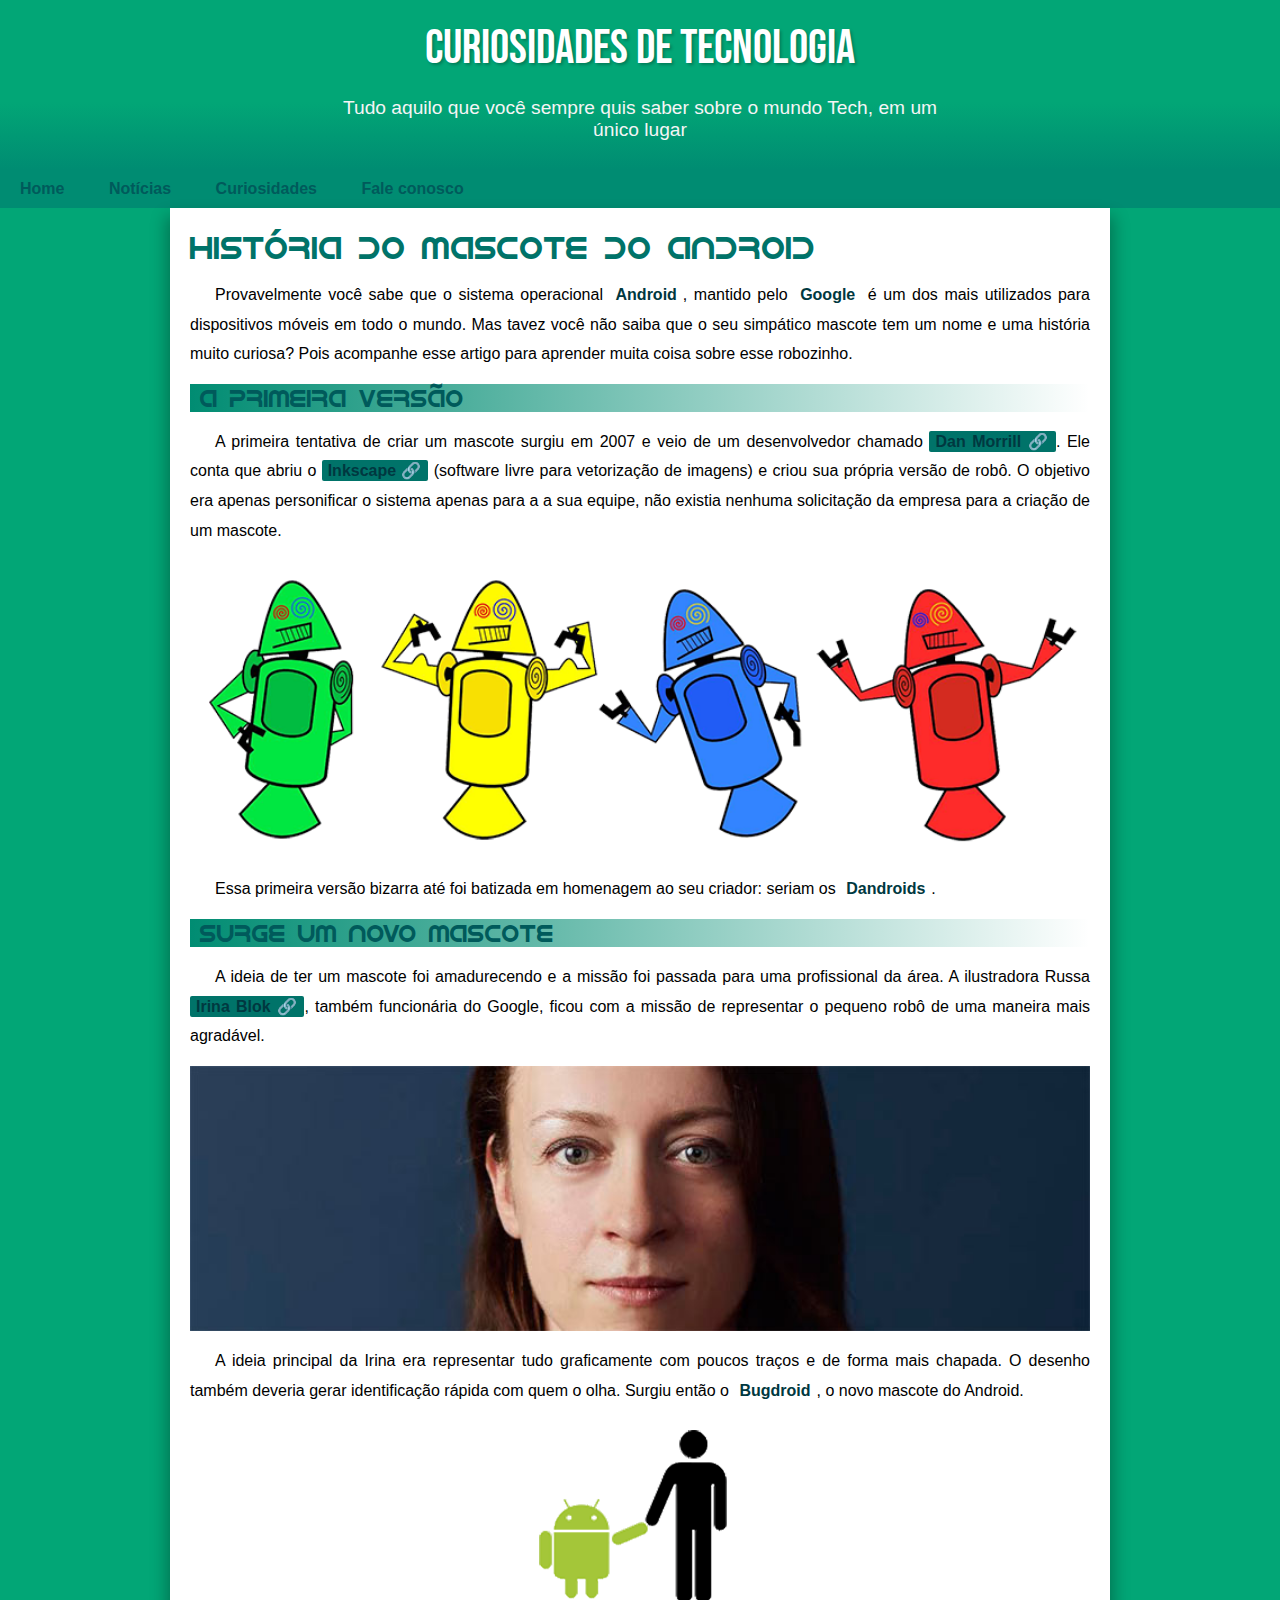
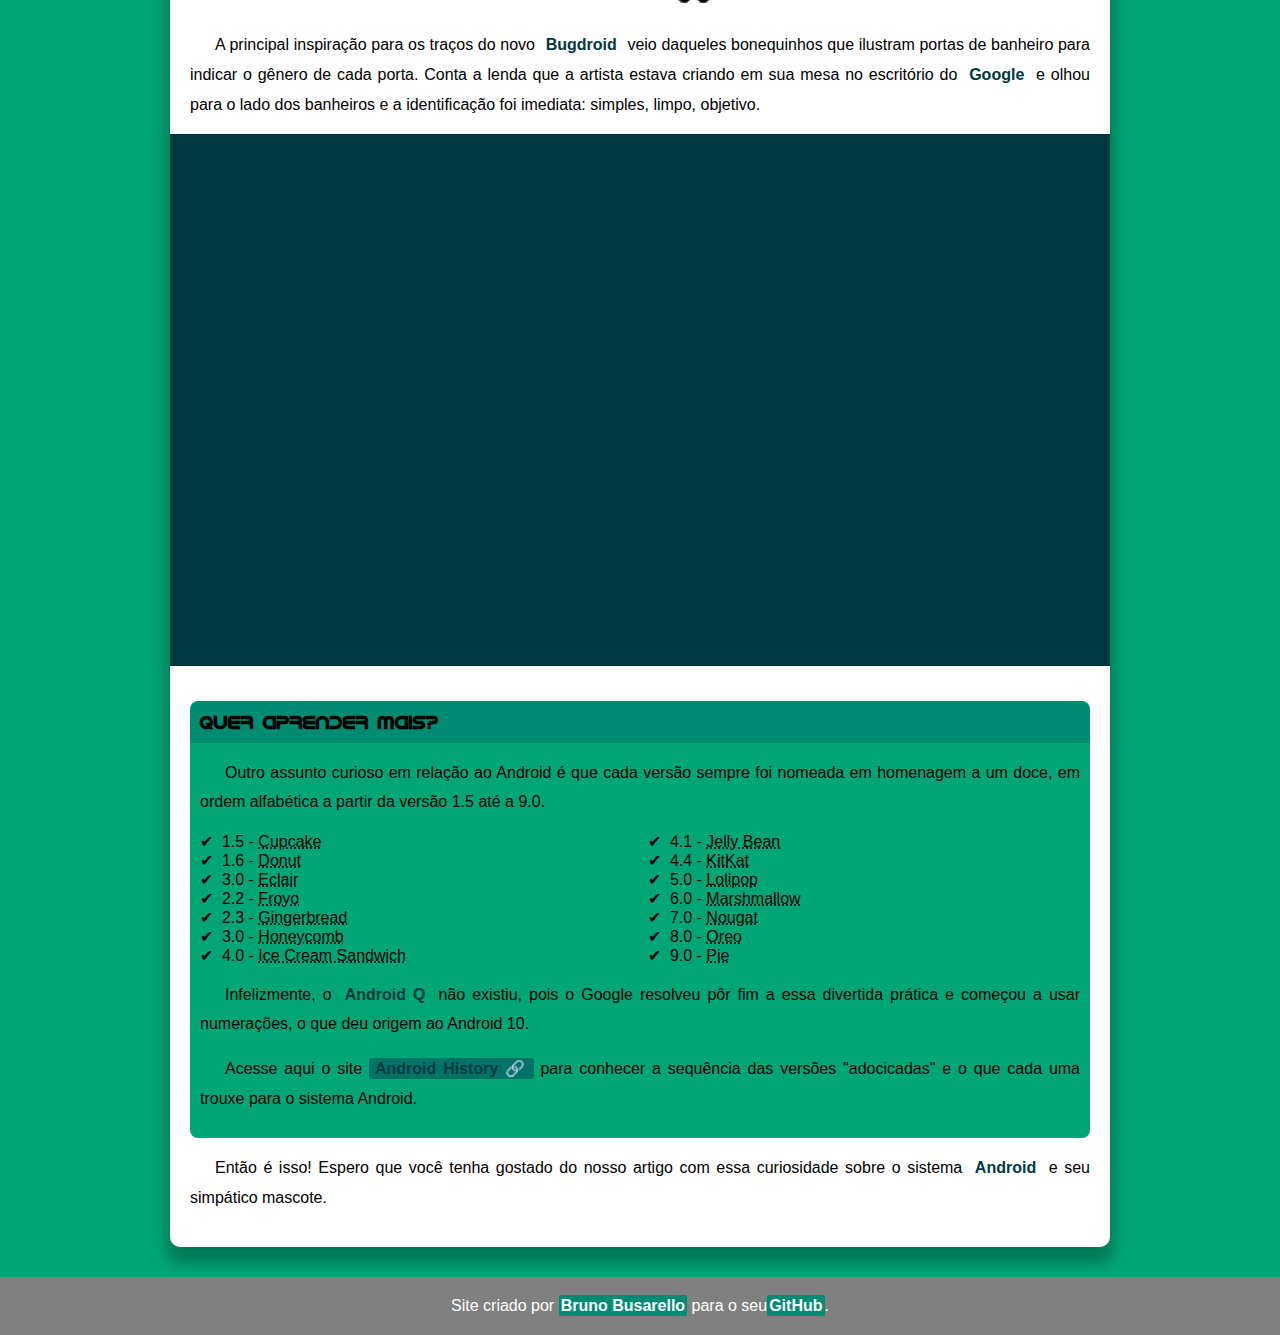
==== index.html @ e49b1a4b "Mudança no rodapé" ====
<!DOCTYPE html>
<html lang="pt-br">
<head>
    <meta charset="UTF-8">
    <meta name="viewport" content="width=device-width, initial-scale=1.0">
    <title>Como surgiu o mascote do Android?</title>
    <link rel="shortcut icon" href="imagens/favicon.ico" type="image/x-icon">
    <link rel="stylesheet" href="estilo/style.css">
</head>
<body>
    <header>
        <h1>Curiosidades de Tecnologia</h1>
        <p>Tudo aquilo que você sempre quis saber sobre o mundo Tech, em um único lugar</p>
    </header>
    <nav>
        <a href="#">Home</a>
        <a href="#">Notícias</a>
        <a href="#">Curiosidades</a>
        <a href="#">Fale conosco</a>
    </nav>
    <main>
        <article>
            <h1>História do Mascote do Android</h1>

            <p>Provavelmente você sabe que o sistema operacional <strong>Android</strong>, mantido pelo <strong>Google</strong> é um dos mais utilizados para dispositivos móveis em todo o mundo. Mas tavez você não saiba que o seu simpático mascote tem um nome e uma história muito curiosa? Pois acompanhe esse artigo para aprender muita coisa sobre esse robozinho.</p>

            <h2>A primeira versão</h2>

            <p>A primeira tentativa de criar um mascote surgiu em 2007 e veio de um desenvolvedor chamado <a href="https://androidcommunity.com/dan-morrill-shows-us-the-android-mascot-that-almost-was-20130103/" rel="external" target="_blank">Dan Morrill</a>. Ele conta que abriu o <a href="https://inkscape.org/pt-br/" rel="external" target="_blank">Inkscape</a> (software livre para vetorização de imagens) e criou sua própria versão de robô. O objetivo era apenas personificar o sistema apenas para a a sua equipe, não existia nenhuma solicitação da empresa para a criação de um mascote.</p>

            <picture>
                <source media="(max-width: 600px)" srcset="imagens/dan-droids-pq.png">
                <img src="imagens/dan-droids.png" alt="Primeiro mascote do android">
            </picture>

            <p>Essa primeira versão bizarra até foi batizada em homenagem ao seu criador: seriam os <strong>Dandroids</strong>.</p>

            <h2>Surge um novo mascote</h2>

            <p>A ideia de ter um mascote foi amadurecendo e a missão foi passada para uma profissional da área. A ilustradora Russa <a class="externo" href="https://www.irinablok.com/" rel="external" target="_blank">Irina Blok</a>, também funcionária do Google, ficou com a missão de representar o pequeno robô de uma maneira mais agradável.</p>

            <picture>
                <source media="(max-width: 600px)" srcset="imagens/irina-blok-pq.jpg">
                <img src="imagens/irina-blok.jpg" alt="Criadora do  mascote do android">
            </picture>

            <p>A ideia principal da Irina era representar tudo graficamente com poucos traços e de forma mais chapada. O desenho também deveria gerar identificação rápida com quem o olha. Surgiu então o <strong>Bugdroid</strong>, o novo mascote do Android.</p>

            <img src="imagens/bugdroid.png" class="pequena" alt="O mascote criado por Irina">

            <p>A principal inspiração para os traços do novo <strong>Bugdroid</strong> veio daqueles bonequinhos que ilustram portas de banheiro para indicar o gênero de cada porta. Conta a lenda que a artista estava criando em sua mesa no escritório do <strong>Google</strong> e olhou para o lado dos banheiros e a identificação foi imediata: simples, limpo, objetivo.</p>

            <div class="video">
                <iframe width="560" height="315" src="https://www.youtube.com/embed/l2UDgpLz20M?si=e7bDS_lRY464pMLb" title="YouTube video player" frameborder="0" allow="accelerometer; autoplay; clipboard-write; encrypted-media; gyroscope; picture-in-picture; web-share" allowfullscreen></iframe>
            </div>
            
            <aside>
                <h3>Quer aprender mais?</h3>

                <p>Outro assunto curioso em relação ao Android é que cada versão sempre foi nomeada em homenagem a um doce, em ordem alfabética a partir da versão 1.5 até a 9.0.</p>

                <ul>
                    <li>1.5 - <abbr title="Bolo de Copo">Cupcake</abbr></li>
                    <li>1.6 - <abbr title="Rosquinha">Donut</abbr></li>
                    <li>3.0 - <abbr title="Bomba">Eclair</abbr></li>
                    <li>2.2 - <abbr title="Iogurte congelado">Froyo</abbr></li>
                    <li>2.3 - <abbr title="Biscoito de gengibre">Gingerbread</abbr></li>
                    <li>3.0 - <abbr title="Favo de mel">Honeycomb</abbr></li>
                    <li>4.0 - <abbr title="Sanduíche de sorvete">Ice Cream Sandwich</abbr></li>
                    <li>4.1 - <abbr title="Jujuba">Jelly Bean</abbr></li>
                    <li>4.4 - <abbr title="KitKat">KitKat</abbr></li>
                    <li>5.0 - <abbr title="Pirulito">Lolipop</abbr></li>
                    <li>6.0 - <abbr title="Marshmallow">Marshmallow</abbr></li>
                    <li>7.0 - <abbr title="Torrone">Nougat</abbr></li>
                    <li>8.0 - <abbr title="Oreo">Oreo</abbr></li>
                    <li>9.0 - <abbr title="Torta">Pie</abbr></li>
                </ul>

                <p>Infelizmente, o <strong>Android Q</strong> não existiu, pois o Google resolveu pôr fim a essa divertida prática e começou a usar numerações, o que deu origem ao Android 10.</p>

                <p>Acesse aqui o site <a href="https://www.android.com/intl/en_uk/history/" rel="external" target="_blank">Android History</a> para conhecer a sequência das versões "adocicadas" e o que cada uma trouxe para o sistema Android.</p>
            </aside>

            <p>Então é isso! Espero que você tenha gostado do nosso artigo com essa curiosidade sobre o sistema <strong>Android</strong> e seu simpático mascote.</p>
        </article>
    </main>
    <footer>
        <p>Site criado por <a href="https://github.com/brunobusarello" rel="external" target="_blank">Bruno Busarello</a> para o seu<a href="https://www.brunobusarello.github.io/projeto-android/index.html" rel="external" target="_blank">GitHub</a>.</p>
    </footer>
</body>
</html>
---- estilo/style.css ----
@charset "UTF-8";

@import url('https://fonts.googleapis.com/css2?family=Bebas+Neue&display=swap');

@font-face {
    font-family: 'Idroid';
    src: url('../fontes/idroid.otf') format('opentype');
}

* {
    margin: 0px;
    padding: 0px;
}

:root {
    --cor0: #02A676;
    --cor1: #008C72;
    --cor2: #007369;
    --cor3: #005A5B;
    --cor4: #003840;

    --fonte-padrao: Arial, Helvetica, Verdana, sans-serif;
    --fonte-destaque: 'Bebas Neue', sans-serif;
    --fonte-android: 'Idroid', cursive;
}

body {
    background-color: var(--cor0);
    font-family: var(--fonte-padrao);
}



header {
    background-image: linear-gradient(to bottom, var(--cor0) 60%, var(--cor1));
    min-height: 150px;
    text-align: center;
    padding-top: 20px;
}

header > h1 {
    color: white;
    font-family: var(--fonte-destaque);
    margin-bottom: 20px;
    font-size: 3em;
    text-shadow: 2px 2px 3px rgba(0, 0, 0, 0.24);
    font-weight: normal;
}

header > p {
    color: whitesmoke;
    font-family: var(--fonte-padrao);
    font-size: 1.2em;
    max-width: 600px;
    padding: 0px 10px 25px 10px;
    margin: auto;
}

nav {
    background-color: var(--cor1);
    padding: 10px;
}

nav > a {
    color: var(--cor3);
    margin-right: 20px;
    padding: 10px;
    text-decoration: none;
    font-weight: bold;
    transition-duration: .5s;
    border-radius: 10px;
}

nav > a:hover {
    background-color: var(--cor4);
    color: var(--cor1);
    
}

main {
    background-color: white;
    min-width: 300px;
    max-width: 900px;
    padding: 20px;
    margin: auto;
    margin-bottom: 30px;
    box-shadow: 0px 12px 16px 4px rgba(0, 0, 0, 0.281);
    border-bottom-left-radius: 10px;
    border-bottom-right-radius: 10px;
}

main h1 {
    color: var(--cor2);
    font-weight: normal;
}

main h2 {
    color: var(--cor3);
    background-image: linear-gradient(to right, var(--cor1), transparent);
    padding-left: 10px;
    font-weight: normal;
}

main p {
    margin: 15px 0px;
    text-align: justify;
    text-indent: 25px;
    line-height: 1.85em;
    font-size: 1em;
}

main strong {
    color: var(--cor4);
    padding: 0px 6px;
}

main a {
    text-decoration: none;
    color: var(--cor4);
    background-color: var(--cor2);
    font-weight: bold;
    padding: 2px 6px;
    border-radius: 2px;
}

main a:hover {
    text-decoration: underline;
    background-color: var(--cor1);
    color: var(--cor3);
}

main a::after {
    content: " 🔗";
}

main img {
    width: 100%;
    display: block;
    margin: auto;
}

main img.pequena {
    max-width: 300px;
}

div.video {
    background-color: var(--cor4);
    margin: 0px -20px 35px -20px;
    padding: 20px;
    padding-bottom: 56.82%;
    position: relative;
}

div.video > iframe {
    position: absolute;
    top: 3%;
    left: 3%;
    width: 94%;
    height: 94%;
}

article > h1, h2, h3 {
    font-family: var(--fonte-android);
}

aside {
    background-color: var(--cor0);
    padding: 10px;
    border-radius: 8px;
}

aside > h3 {
    background-color: var(--cor1);
    padding: 10px;
    margin: -10px -10px 0px -10px;
    border-radius: 10px 10px 0px 0px;
}

aside > ul {
    list-style-type: '\2714\00A0\00A0';
    list-style-position: inside;
    columns: 2;
}

footer {
    background-color: gray;
    color: white;
    text-align: center;
    padding: 20px;
}

footer a {
    text-decoration: none;
    color: white;
    font-weight: bold;
    background-color: var(--cor1);
    padding: 2px;
    border-radius: 2px;
}

footer a:hover {
    text-decoration: underline;
}
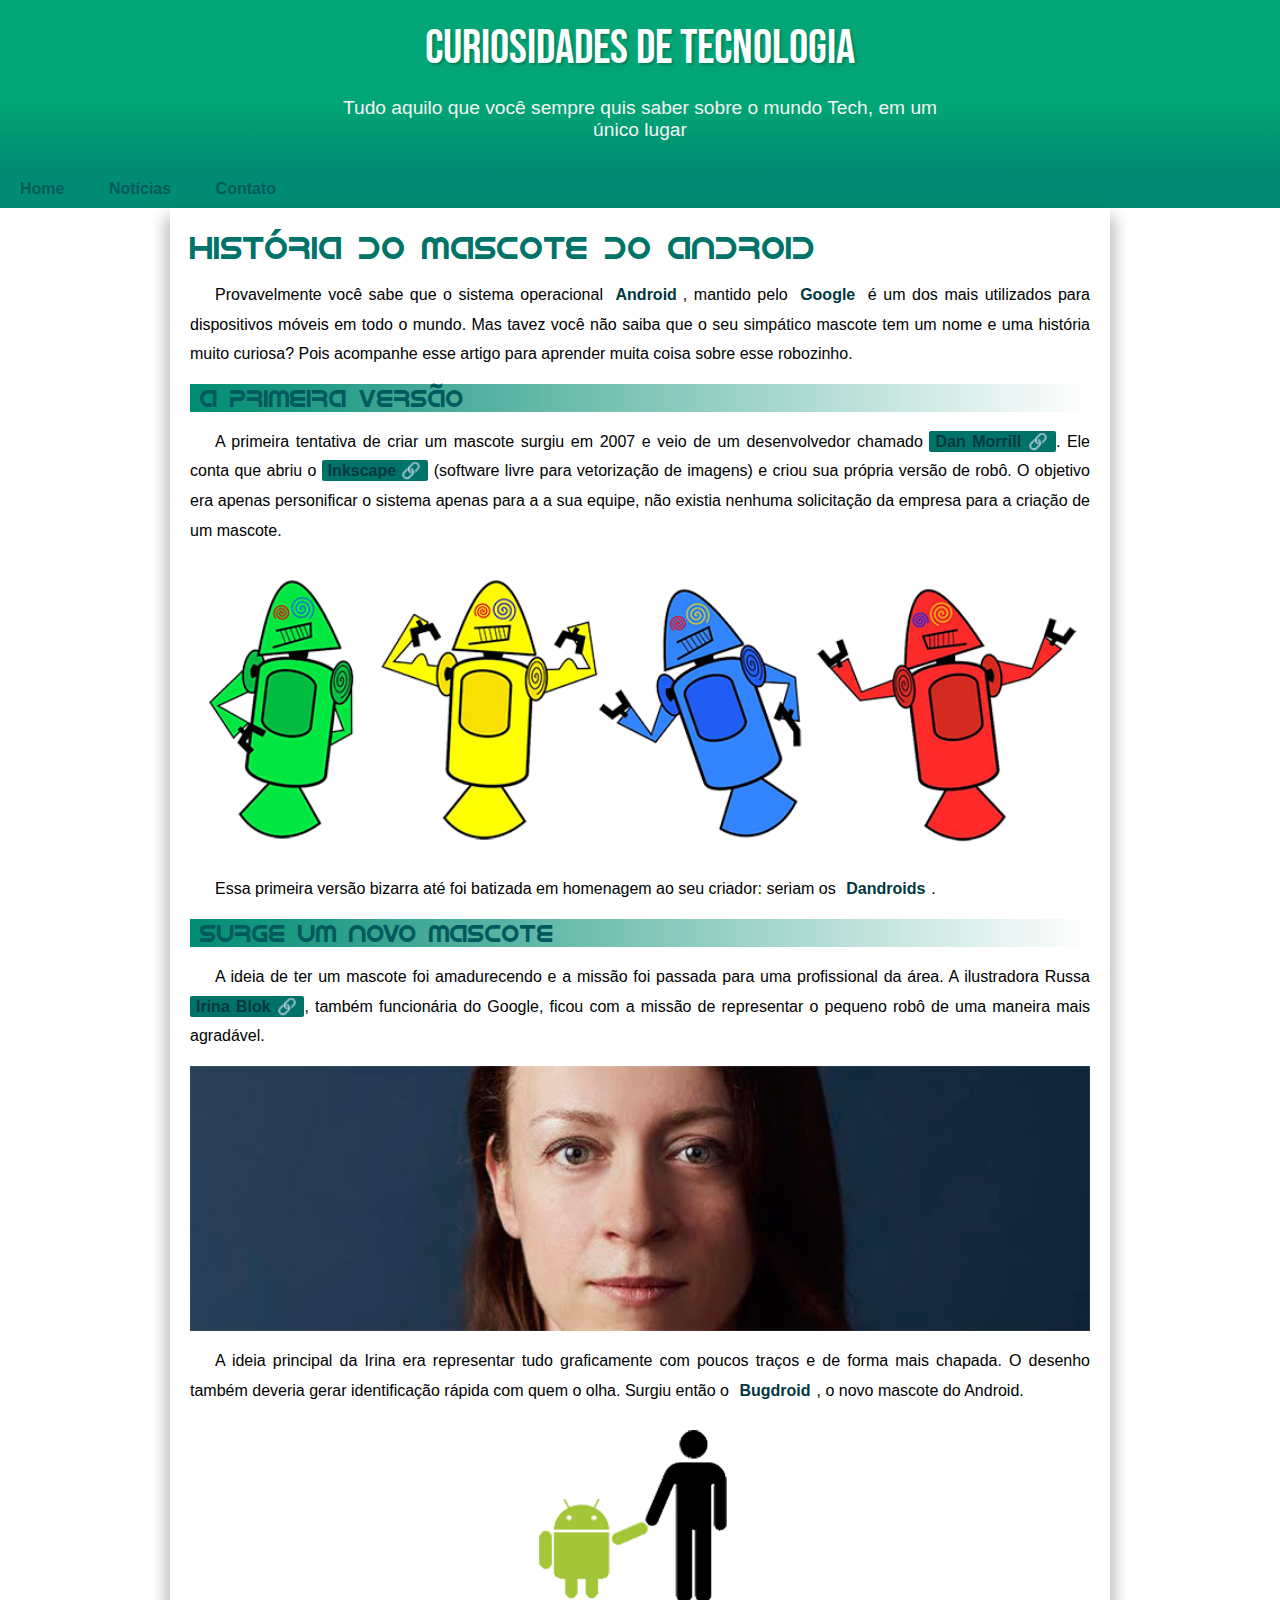
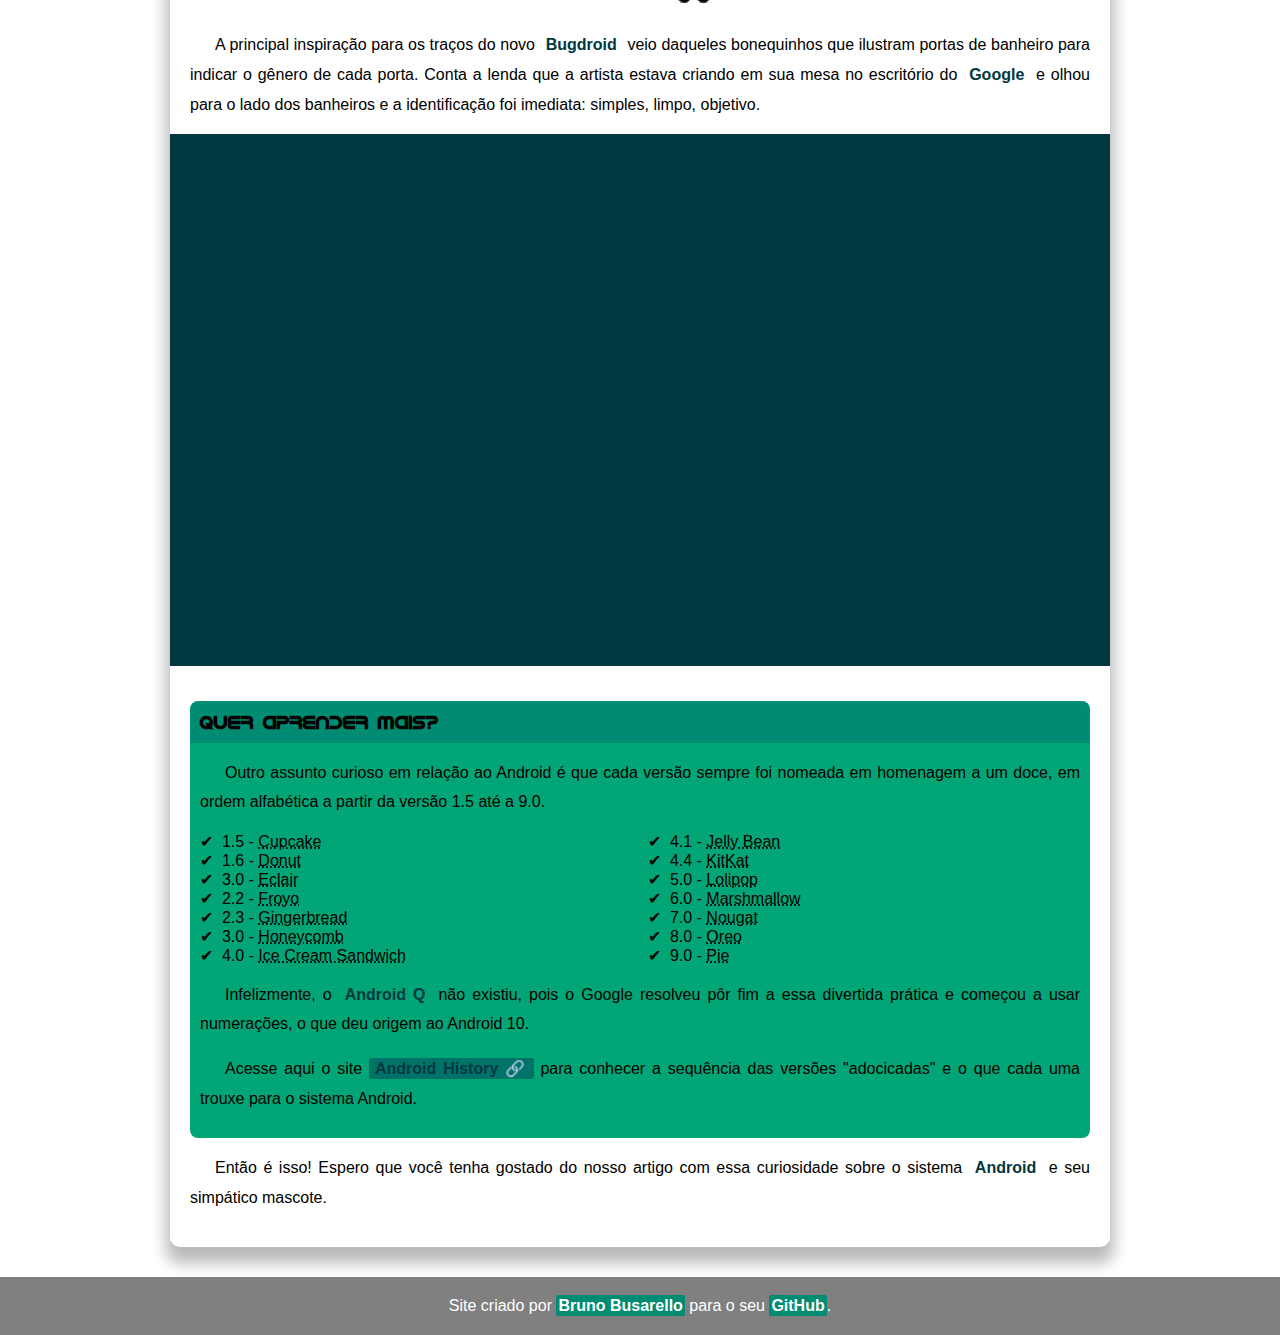
==== commit bb8949ea: "Troca da cor de fundo e na navegação" ====
--- a/index.html
+++ b/index.html
@@ -15,8 +15,7 @@
     <nav>
         <a href="#">Home</a>
         <a href="#">Notícias</a>
-        <a href="#">Curiosidades</a>
-        <a href="#">Fale conosco</a>
+        <a href="#">Contato</a>
     </nav>
     <main>
         <article>
@@ -85,7 +84,7 @@
         </article>
     </main>
     <footer>
-        <p>Site criado por <a href="https://github.com/brunobusarello" rel="external" target="_blank">Bruno Busarello</a> para o seu<a href="https://www.brunobusarello.github.io/projeto-android/index.html" rel="external" target="_blank">GitHub</a>.</p>
+        <p>Site criado por <a href="https://github.com/brunobusarello" rel="external" target="_blank">Bruno Busarello</a> para o seu <a href="https://brunobusarello.github.io/projeto-android/index.html" rel="external" target="_blank">GitHub</a>.</p>
     </footer>
 </body>
 </html>--- a/estilo/style.css
+++ b/estilo/style.css
@@ -25,7 +25,7 @@
 }
 
 body {
-    background-color: var(--cor0);
+    background-color: white;
     font-family: var(--fonte-padrao);
 }
 
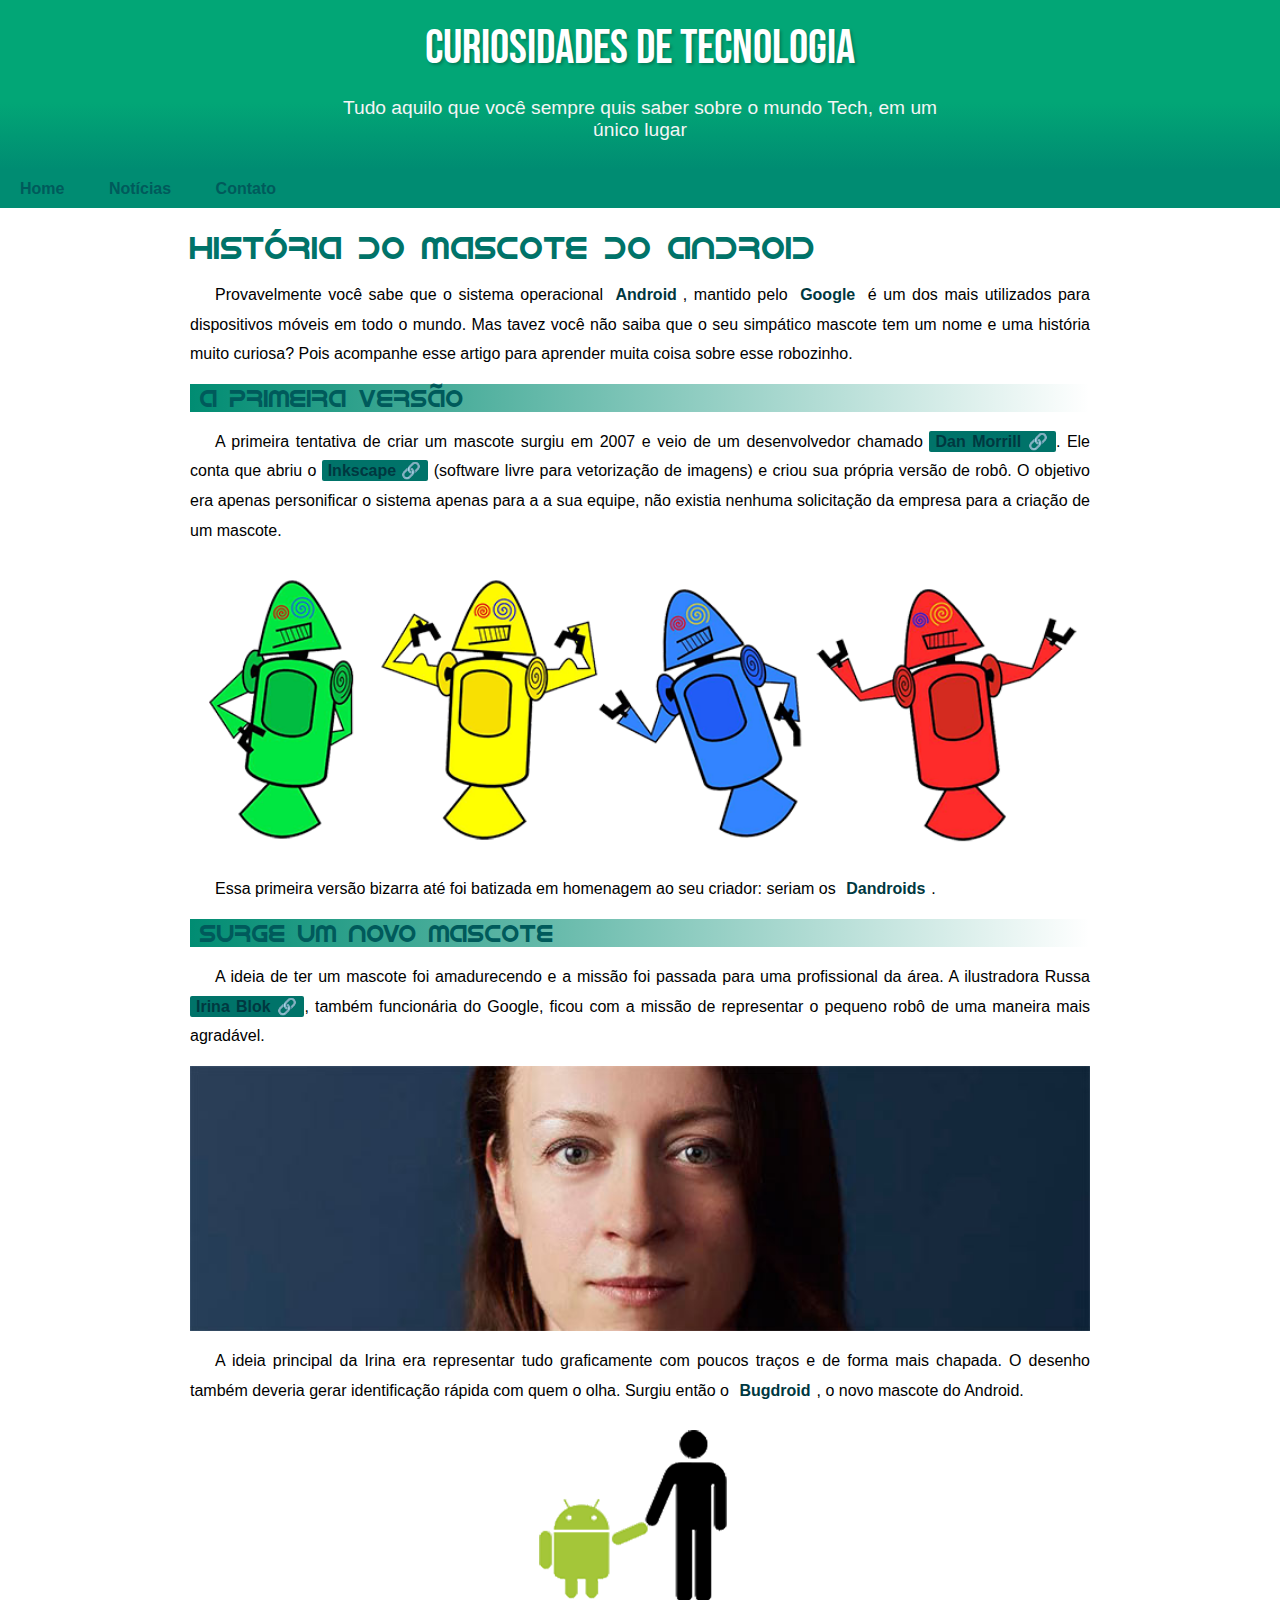
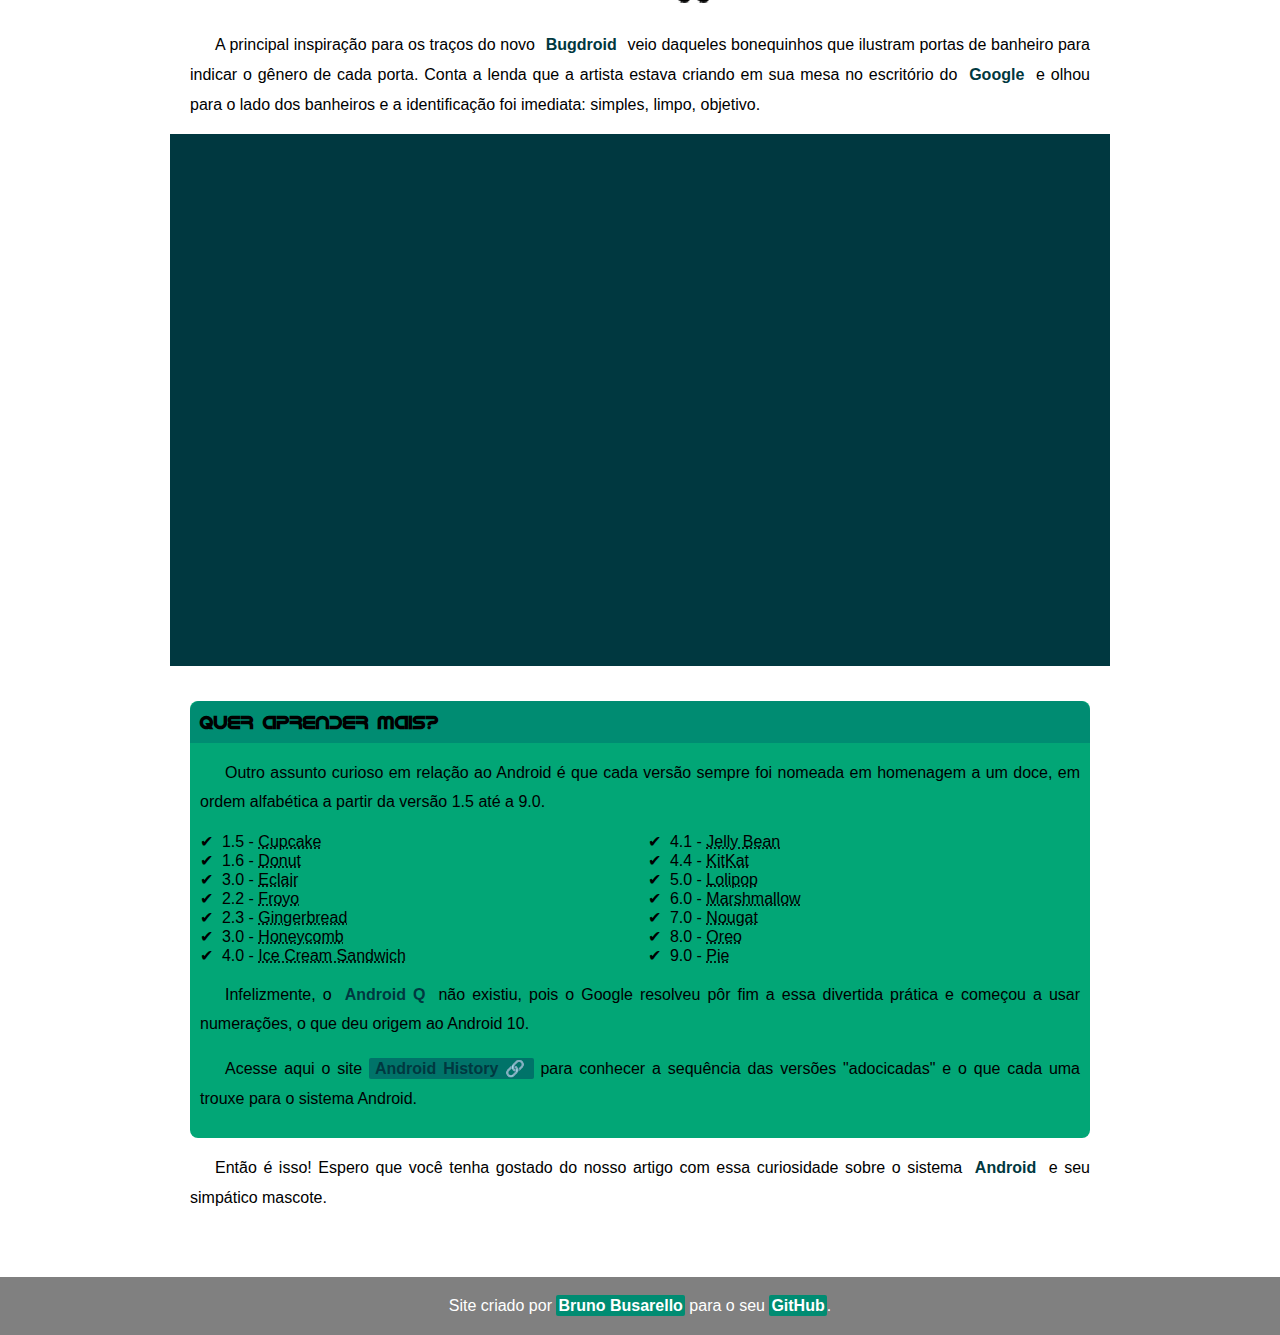
==== commit c08485fc: "Update index.html" ====
--- a/index.html
+++ b/index.html
@@ -43,11 +43,11 @@
                 <img src="imagens/irina-blok.jpg" alt="Criadora do  mascote do android">
             </picture>
 
-            <p>A ideia principal da Irina era representar tudo graficamente com poucos traços e de forma mais chapada. O desenho também deveria gerar identificação rápida com quem o olha. Surgiu então o <strong>Bugdroid</strong>, o novo mascote do Android.</p>
+                <p>A ideia principal da Irina era representar tudo graficamente com poucos traços e de forma mais chapada. O desenho também deveria gerar identificação rápida com quem o olha. Surgiu então o <strong>Bugdroid</strong>, o novo mascote do Android.</p>
 
-            <img src="imagens/bugdroid.png" class="pequena" alt="O mascote criado por Irina">
+                <img src="imagens/bugdroid.png" class="pequena"  alt="O mascote criado por Irina">
 
-            <p>A principal inspiração para os traços do novo <strong>Bugdroid</strong> veio daqueles bonequinhos que ilustram portas de banheiro para indicar o gênero de cada porta. Conta a lenda que a artista estava criando em sua mesa no escritório do <strong>Google</strong> e olhou para o lado dos banheiros e a identificação foi imediata: simples, limpo, objetivo.</p>
+                <p>A principal inspiração para os traços do novo <strong>Bugdroid</strong> veio daqueles bonequinhos que ilustram portas de banheiro para indicar o gênero de cada porta. Conta a lenda que a artista estava criando em sua mesa no escritório do <strong>Google</strong> e olhou para o lado dos banheiros e a identificação foi imediata: simples, limpo, objetivo.</p>
 
             <div class="video">
                 <iframe width="560" height="315" src="https://www.youtube.com/embed/l2UDgpLz20M?si=e7bDS_lRY464pMLb" title="YouTube video player" frameborder="0" allow="accelerometer; autoplay; clipboard-write; encrypted-media; gyroscope; picture-in-picture; web-share" allowfullscreen></iframe>
--- a/estilo/style.css
+++ b/estilo/style.css
@@ -84,7 +84,6 @@
     padding: 20px;
     margin: auto;
     margin-bottom: 30px;
-    box-shadow: 0px 12px 16px 4px rgba(0, 0, 0, 0.281);
     border-bottom-left-radius: 10px;
     border-bottom-right-radius: 10px;
 }
